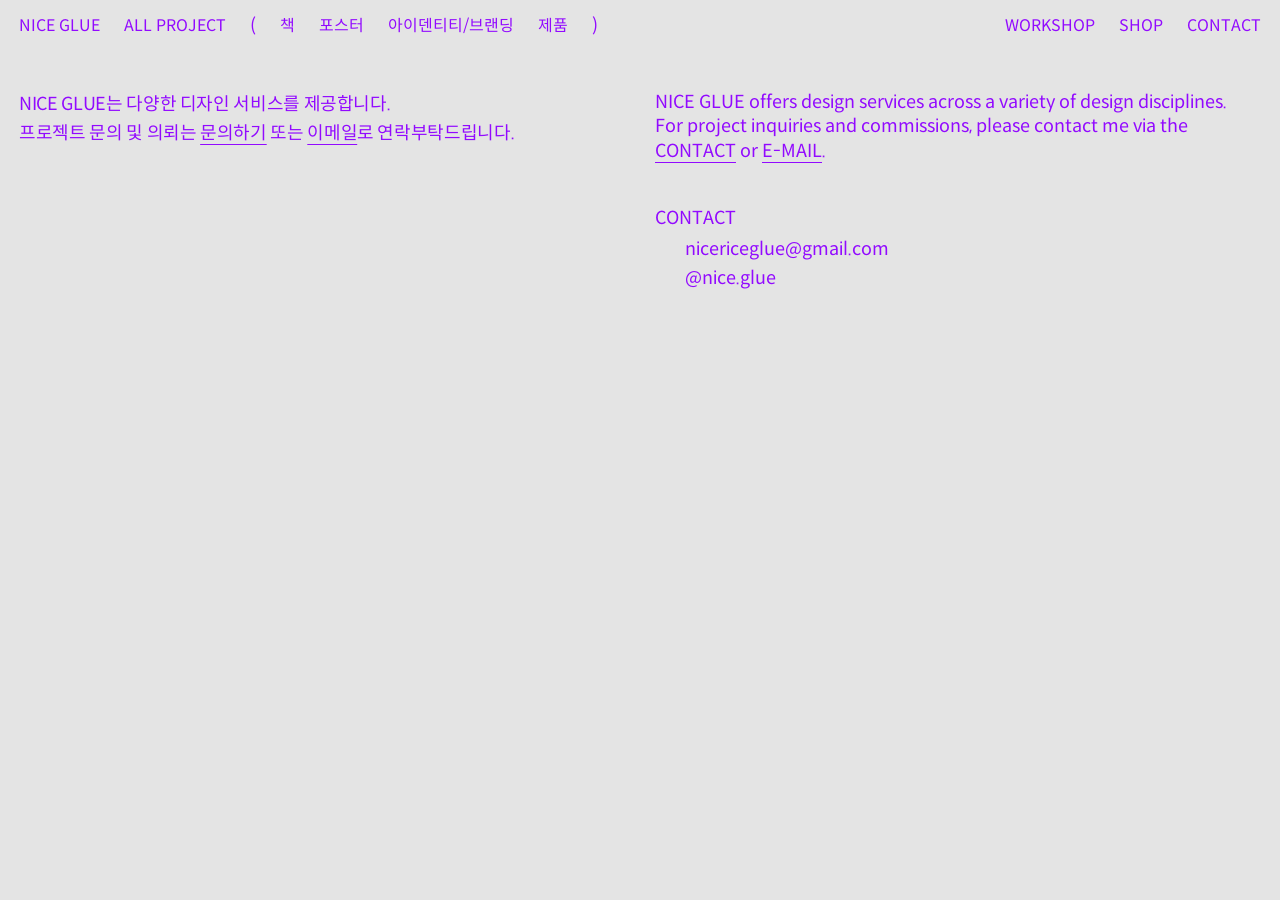
==== contact.html @ b7efc1db "." ====
<!DOCTYPE html>
<html lang="en">
<head>
<title>NICE GLUE</title>

<link rel="stylesheet" href="totalstyle.css">
<link rel="shortcut icon" href="favicon.ico">

<meta charset="utf-8"/>	
<meta name="viewport" content="width=device-width,initial-scale=1" />
<meta name="Nice glue" content="Graphic designer" /> 
<script src="/main.js" defer></script>
</head>
<body>


<div data-include="/partials/nav.html"></div>


<!-- ------- -->


<div class="about-container">

<div class="about-col ko-intro">
    <!-- KOREAN -->
    <p lang="ko">
     NICE GLUE는 다양한 디자인 서비스를 제공합니다.<br>
    프로젝트 문의 및 의뢰는 <a href="https://forms.gle/pzEoWAYitzhA1nJn9" class="underline-link" target="_blank">문의하기</a> 또는 <a href="mailto:nicericeglue@gmail.com" class="underline-link">이메일</a>로 연락부탁드립니다.
    </p>
</div>



<div class="about-col en-intro">
    <!-- ENGLISH -->
    <p>
	NICE GLUE offers design services across a variety of design disciplines.<br>
  For project inquiries and commissions, please contact me via the <a href="https://forms.gle/pzEoWAYitzhA1nJn9"class="underline-link" target="_blank">CONTACT</a> or <a href="mailto:nicericeglue@gmail.com" class="underline-link">E-MAIL</a>.
	</p>
</div>


<!-- 모바일에서반 보이는 연락처 css에서 구조 확인 -->
<div class="about-col en-contact-top">
	<dl>
	<dt><a href="https://forms.gle/pzEoWAYitzhA1nJn9" target="_blank">문의하기</a></dt>
		<dd class="row">nicericeglue@gmail.com</dd>
		<dd class="row"><a href="https://www.instagram.com/nice.glue/" target="_blank">@nice.glue</a></dd>
	</dl>
</div>


<div class="about-col en-contact-bottom">
	<dl>
	<dt><a href="https://forms.gle/pzEoWAYitzhA1nJn9" target="_blank">CONTACT</a></dt>
		<dd class="row">nicericeglue@gmail.com</dd>
		<dd class="row"><a href="https://www.instagram.com/nice.glue/" target="_blank">@nice.glue</a></dd>
	</dl>
</div>

</div>



</body>
</html>
---- totalstyle.css ----
@charset "UTF-8";

@import url('https://fonts.googleapis.com/css2?family=DM+Sans:ital,wght@0,400;0,500;0,700;1,400;1,500&display=swap');



/*@import url('https://use.typekit.net/ydt2flm.css');*/



/* Spoqa Han Sans Neo */
/* ===================== */

@font-face {
  font-family: 'Spoqa Han Sans Neo';
  src: url('/2.font/SpoqaHanSansNeo-Thin.woff2') format('woff2');
  font-weight: 100;
  font-style: normal;
  font-display: swap;
}

@font-face {
  font-family: 'Spoqa Han Sans Neo';
  src: url('/2.font/SpoqaHanSansNeo-Light.woff2') format('woff2');
  font-weight: 300;
  font-style: normal;
  font-display: swap;
}

@font-face {
  font-family: 'Spoqa Han Sans Neo';
  src: url('/2.font/SpoqaHanSansNeo-Regular.woff2') format('woff2');
  font-weight: 400;
  font-style: normal;
  font-display: swap;
}

@font-face {
  font-family: 'Spoqa Han Sans Neo';
  src: url('/2.font/SpoqaHanSansNeo-Medium.woff2') format('woff2');
  font-weight: 500;
  font-style: normal;
  font-display: swap;
}

@font-face {
  font-family: 'Spoqa Han Sans Neo';
  src: url('/2.font/SpoqaHanSansNeo-Bold.woff2') format('woff2');
  font-weight: 700;
  font-style: normal;
  font-display: swap;
}





body{
   font-size: 18px;
   padding: 0px;
   margin : 0px;

   background-color: #e4e4e4;

  /*background-color: #e6e6e6;*/


  font-family: 'Spoqa Han Sans Neo', sans-serif;
  line-height: 1.35;
  color: #920aff;
  transition-duration: 0.2s;
-webkit-font-smoothing: antialiased;
}


/* 문서 기본은 기존 영문 세팅 유지.
   한글 텍스트(ko)만 폰트/행간/자간 별도 적용 */
:lang(ko) {

  font-family: 'Spoqa Han Sans Neo', sans-serif;
  line-height: 1.4;       /* 한글은 약간 넉넉한 행간 권장 */
  letter-spacing: -0.02em; /* 한글 자간 소폭 축소 */
}




img {
max-width: 100vw;

padding: 0;
vertical-align: top;
height: auto;
}





/*작업 설명글*/
.description {
  position: fixed;
  float: left;
  width: 24.5vw;
  padding: 0px 0vw 10px 1.5vw;

}

p{
  margin: 0px 0px 15px 0px;
}

p:lang(ko) {
  word-break: keep-all;   /* 한글은 공백 단위로만 줄바꿈 */
  line-break: loose;      /* 한글 문장부호 줄바꿈 품질 개선(지원 브라우저에서) */
  overflow-wrap: anywhere;

  font-size: 18px;
  line-height: 1.6;
  letter-spacing: -0.02em;
 /* letter-spacing: 0em;*/
}



p.title{
  margin: 0px 0px 20px 0px;
  font-weight: 500;
  font-size: 27pt;
  line-height: 1.0;
  letter-spacing:-0.004em;
}

p.title:lang(ko) {
  /* 영문 27pt/line-height:1.0 맞춤 */
  font-family: 'Noto Sans KR', sans-serif;
  font-size: 27pt;
  line-height: 1.15;   /* 한글은 너무 붙지 않게 살짝 벌림 */
  letter-spacing: -0.02em;
}



p.category{
  margin: 7px 0px 7px 0px;
  font-size: 12pt

}

.line {
  border-top: 1px solid #920aff;
  margin: 0px 0px 0px 0px;

}



/*category area*/
.footer{
	position: fixed;
	bottom: 1vw;
	float: left;
  	width: 24.5vw;
  	
}


/* unvisited link */
a:link {
  color: #920aff;
/*  #6666ff;*/
  /*text-decoration: none;*/

}

/* visited link */
a:visited {
  color: #920aff;
/*  #6666ff;*/
  /*text-decoration: none;*/

}

/* mouse over link */
a:hover {
  color: yellow;
  /*text-decoration: none;*/

}

/* selected link */
/*a:active {
  color: white;

}*/




ul {
  position: fixed;
  top: 0; left: 0; right: 0;
  z-index: 3;

  /* 핵심: 한 줄 유지 */
  display: flex;
  justify-content: space-between;  /* 좌/우 그룹 양끝 정렬 */
  align-items: center;
  flex-wrap: nowrap;               /* 줄바꿈 금지 */

  margin: 0;
  padding: 0.7vw 1.5vw;
  list-style: none;

}


li {
  display: inline;

}


li a {
  display: inline-block;
  padding: 6px 0;       /* 필요시 0~6px 조정 */
  white-space: nowrap;  /* 단어 줄바꿈 금지 */
  text-decoration: none;
  font-size: 12pt;
}


.left-menu,
.right-menu {
  display: flex;
  align-items: center;
  gap: 24px;            /* 링크 간 간격 */
  flex-wrap: nowrap;    /* 줄바꿈 금지 */
  white-space: nowrap;  /* 텍스트 자체도 줄바꿈 금지 */
  width: auto;
  float: none;
  padding: 0;           /* 기존 padding 영향 제거 */
}


/*전면 작은 중앙 이미지*/
.centerimages {
  display : block;
  margin : auto;
  margin-bottom: 25px;
  width: 50%;
  
}




/*상세페이지 전면 이미지*/
.images {
  display: flex;
  float: right;
  width: 69.5vw;
  padding: 0px 1.5vw 10px 0vw;
  
}


/*절반 병렬 이미지*/
.images2 {
  float: left;
  margin-bottom: 10px;
  width: 50%;
  
}

/*1/3 병렬 이미지*/
.images3 {
  float: left;
  margin-bottom: 10px;
  width: 33.33%;
  
}

/*1/4 병렬 이미지*/
.images4 {
  float: left;
  margin-bottom: 10px;
  width: 25%;
  
}




/*섬네일 이미지 제목*/
.thumnailtitle {
  float: bottom;
  
  line-height: 0.1;
  margin-top: 0;
  margin-bottom: 0pt;
  margin-left: 0pt;
  font-weight:normal;
}



/*.about-text {

  padding: 0px 0.5vw 10px 1.5vw;

  max-width: 600px;
  position: relative;
  font-weight:normal;
}
*/


.about-container {
  display: grid;
  grid-template-columns: 1fr 1fr;
  row-gap: 10px;   /* 행 사이 간격 */
  column-gap: 30px;
  margin: 20px auto 80px;
  padding: 0 1.5vw;
}

.about-container a {
  text-decoration: none;
}

.about-container a.underline-link {
  text-decoration: underline;
  text-underline-offset: 5px;
  text-decoration-thickness: 1px;
}


.about-col {

}

/*어바웃 연혁 연도 갭 설정*/
.row {
  display: flex;
  gap: 12px;     /* 이 값으로 간격 조절 */
}



/*어바웃 리스트 행간 설정*/
.about-container dt {
  /*line-height: 3.4;*/   /* 제목은 조금 타이트 */
/*  margin-top: 28px;*/
margin-bottom: 5px;
}

.about-container dd {
  line-height: 1.6;  /* 항목은 넉넉 */
  margin-left: 30px; /*리스트 들여쓰기*/

}

/*데스크탑에서 보이지 두번째 contact 안보이게하는 코드*/
 .en-contact-top {
    display: none;
  }

.en-contact-bottom {
  grid-column: 2;
}



/* Masonry container 메인화면 그리드*/
.masonry { 
  
  display: flex;
  flex-flow: row wrap;
  justify-content: center;
  align-items: start;
  align-content: flex-start;
}



/* Masonry bricks or child elements */
.item { 
  margin: 0 5px 10px;

}

.item a{ 
  color: black;
  text-decoration: none;
}


.item a:hover {
  color: yellow;
}


/*하위영역안에서의 이미지 크기 설정*/ 
.item img{
  max-width: 100%;
  height: auto;
  display: block;
}

/*하위영역안에서 이미지 상위 컨테이너크기*/
.thumnail1 { 
 width: 120px;
 margin-bottom: 5px; 
}

.thumnail2 {  
width: 220px;
margin-bottom: 5px;
}

.thumnail3 { 
width: 320px;
margin-bottom: 5px;
}

.thumnail4 { 
width: 420px;
margin-bottom: 5px;
}

.thumnail5 { 
width: 520px;
margin-bottom: 5px;
}

.thumnail6 { 
width: 600px;
margin-bottom: 5px;
}

.grid{
  display: block;
  justify-content: center;
  align-items: center;
}

.grid:after {
  content: "";
  display: table;
  clear: both;
}


/*shop의 스타일 정의*/

body.shop-page {
  background-color: black;
  color: white;
}


body.shop-page a:link,
body.shop-page a:visited {
  color: white;  /* 평상시 색상 */
}

body.shop-page .line {
  border-top: 1px solid #ffffff; /* 흰색으로 */
}


.shop_container {
  display: grid;
  grid-template-columns: repeat(3, minmax(0, 1fr));
/*  background-color: dodgerblue;*/
  padding: 0.7vw 1.5vw;
  gap: 15px;
}

.shop_container > div {
/*margin-bottom: 15px; */
/*width: 100%;*/
/*height: auto;*/
/*background-color: red;*/
text-align: center;
}

.shop_container a { display: block; text-decoration: none; color: inherit; }
.shop_container img { display: block; width: 100%; height: auto; }



@media only screen and (max-width: 1100px){

.thumnail1, .thumnail2, .thumnail3, .thumnail4, .thumnail5, .thumnail6{ 
 width: 90vw;
 margin: 0px;
 padding: 5px;
}


.shop_container {
    grid-template-columns: 1fr;   /* 3 → 1 */
    gap: 15px;                    /* 기존 유지 */
    padding: 0.7vw 1.5vw;         /* 필요시 여백 유지/조정 */
  }


.left-menu, .right-menu { gap: 16px; }
  li a { font-size: 11pt; }

/*모바일에서 괄호안의 메뉴 안보이게하기*/
.category-group {
    display: none;
  }



.grid{
  display: grid;
  justify-content: center;
  align-items: center;
}

.images{
  float:left;
  width: 90vw;
  margin: 0px;
  padding: 5px;
  
}

.description,.footer{
  position: relative;
  float:left;
  width: 90vw;
  margin: 2vw 0px;
  padding: 5px;
  
}


.about-text{
  padding: 1.8vw 3vw;
}

 .about-container {
    display: flex;        /* grid → flex로 변경 */
    flex-direction: column;
    width: 90vw;
    gap: 10px;
  }


.en-contact-top {
  display: block;
}

.ko-intro { order: 1; }
.en-contact-top{ order: 2; }
.ko-edu   { order: 3; }
.ko-part  { order: 4; }

.en-intro { margin-top: 70px;
            order: 5; 
}
.en-edu   { order: 6; }
.en-part  { order: 7; }
.en-contact-bottom{ order: 8; }


/*about에 있는 학력부분 인덴트*/
/*.indent{
  text-indent: -0.7em;
  margin-left: 1.5em;
}
*/


/*poster-housing 부분에 있는 인덴트*/
.indent2{
  text-indent: -100px;
  /*margin-left: 0.8em;*/
  
  }
}

/* 미디어퀴리 끝 */


/* ============================= */
/* Stagger Loading Animation */
/* ============================= */

.item {
  opacity: 0;
  transform: translateY(5px);
}

.item.loaded {
  opacity: 1;
  transform: translateY(0);
  transition: opacity 0.4s ease, transform 0.4s ease;
}
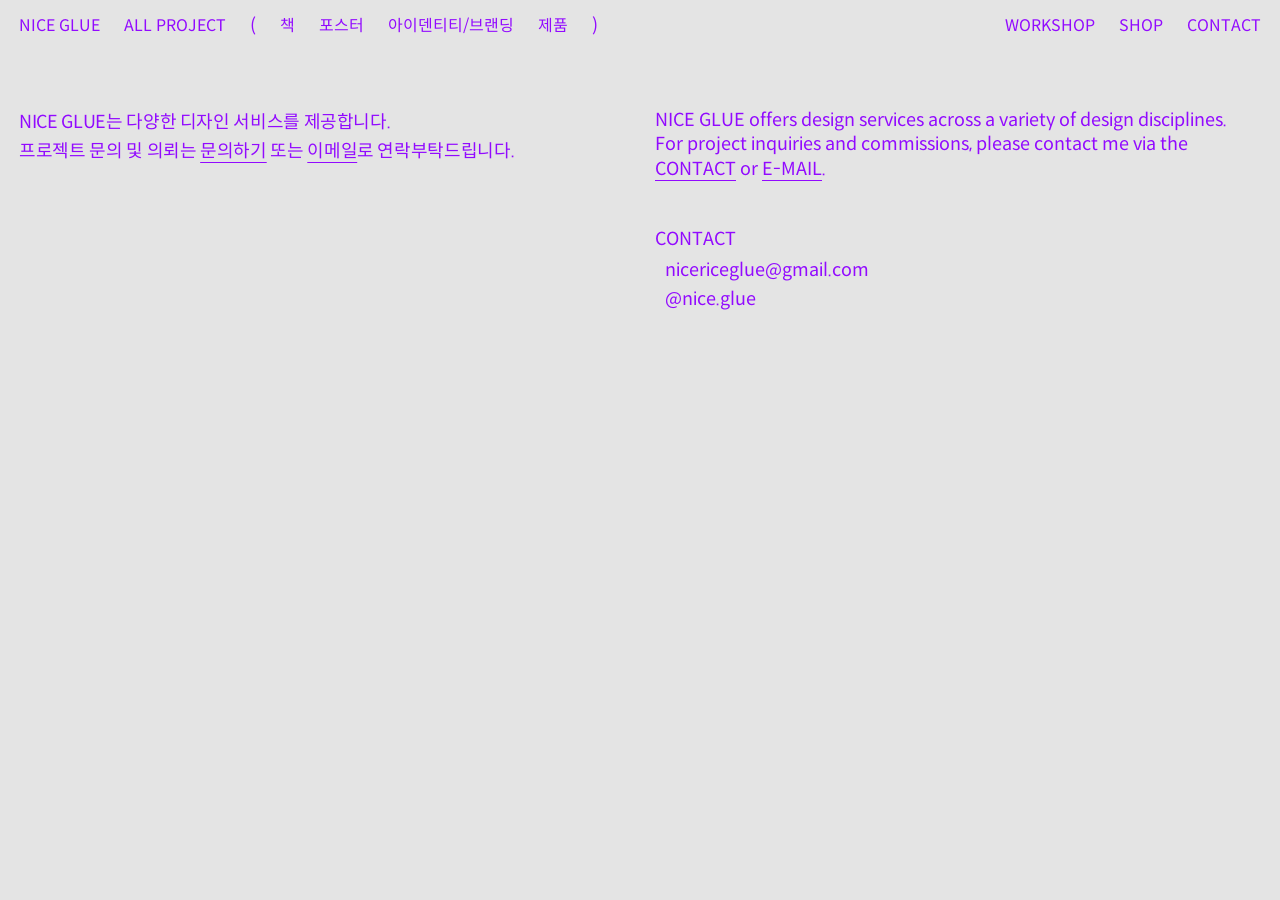
==== commit 3b164b05: "." ====
--- a/contact.html
+++ b/contact.html
@@ -9,6 +9,9 @@
 <meta charset="utf-8"/>	
 <meta name="viewport" content="width=device-width,initial-scale=1" />
 <meta name="Nice glue" content="Graphic designer" /> 
+
+<meta name="format-detection" content="telephone=no, address=no, email=no">
+
 <script src="/main.js" defer></script>
 </head>
 <body>
@@ -45,7 +48,7 @@
 <div class="about-col en-contact-top">
 	<dl>
 	<dt><a href="https://forms.gle/pzEoWAYitzhA1nJn9" target="_blank">문의하기</a></dt>
-		<dd class="row">nicericeglue@gmail.com</dd>
+		<dd class="row"><span>nicericeglue@gmail.com</span></dd>
 		<dd class="row"><a href="https://www.instagram.com/nice.glue/" target="_blank">@nice.glue</a></dd>
 	</dl>
 </div>
@@ -54,7 +57,7 @@
 <div class="about-col en-contact-bottom">
 	<dl>
 	<dt><a href="https://forms.gle/pzEoWAYitzhA1nJn9" target="_blank">CONTACT</a></dt>
-		<dd class="row">nicericeglue@gmail.com</dd>
+		<dd class="row"><span>nicericeglue@gmail.com</span></dd>
 		<dd class="row"><a href="https://www.instagram.com/nice.glue/" target="_blank">@nice.glue</a></dd>
 	</dl>
 </div>
--- a/totalstyle.css
+++ b/totalstyle.css
@@ -1,11 +1,7 @@
 @charset "UTF-8";
 
-@import url('https://fonts.googleapis.com/css2?family=DM+Sans:ital,wght@0,400;0,500;0,700;1,400;1,500&display=swap');
-
-
-
-/*@import url('https://use.typekit.net/ydt2flm.css');*/
-
+/* @import url('https://fonts.googleapis.com/css2?family=DM+Sans:ital,wght@0,400;0,500;0,700;1,400;1,500&display=swap');
+ */
 
 
 /* Spoqa Han Sans Neo */
@@ -55,6 +51,9 @@
 
 
 
+
+
+
 body{
    font-size: 18px;
    padding: 0px;
@@ -78,8 +77,7 @@
 :lang(ko) {
 
   font-family: 'Spoqa Han Sans Neo', sans-serif;
-  line-height: 1.4;       /* 한글은 약간 넉넉한 행간 권장 */
-  letter-spacing: -0.02em; /* 한글 자간 소폭 축소 */
+
 }
 
 
@@ -107,18 +105,17 @@
 }
 
 p{
-  margin: 0px 0px 15px 0px;
+
 }
 
 p:lang(ko) {
-  word-break: keep-all;   /* 한글은 공백 단위로만 줄바꿈 */
-  line-break: loose;      /* 한글 문장부호 줄바꿈 품질 개선(지원 브라우저에서) */
+  word-break: keep-all;
+  line-break: loose;
   overflow-wrap: anywhere;
 
-  font-size: 18px;
+  /* font-size: 12px; */
   line-height: 1.6;
   letter-spacing: -0.02em;
- /* letter-spacing: 0em;*/
 }
 
 
@@ -132,18 +129,16 @@
 }
 
 p.title:lang(ko) {
-  /* 영문 27pt/line-height:1.0 맞춤 */
-  font-family: 'Noto Sans KR', sans-serif;
   font-size: 27pt;
   line-height: 1.15;   /* 한글은 너무 붙지 않게 살짝 벌림 */
-  letter-spacing: -0.02em;
+  
 }
 
 
 
 p.category{
   margin: 7px 0px 7px 0px;
-  font-size: 12pt
+  font-size: 12pt;
 
 }
 
@@ -193,7 +188,6 @@
   color: white;
 
 }*/
-
 
 
 
@@ -305,16 +299,6 @@
 
 
 
-/*.about-text {
-
-  padding: 0px 0.5vw 10px 1.5vw;
-
-  max-width: 600px;
-  position: relative;
-  font-weight:normal;
-}
-*/
-
 
 .about-container {
   display: grid;
@@ -493,10 +477,16 @@
 
 @media only screen and (max-width: 1100px){
 
+  .masonry{
+    padding: 0 3vw;       /* ✅ 여백은 여기서 */
+    box-sizing: border-box;
+  }
+
 .thumnail1, .thumnail2, .thumnail3, .thumnail4, .thumnail5, .thumnail6{ 
- width: 90vw;
  margin: 0px;
- padding: 5px;
+ width: 100%;
+
+ box-sizing: border-box;
 }
 
 
@@ -507,8 +497,8 @@
   }
 
 
-.left-menu, .right-menu { gap: 16px; }
-  li a { font-size: 11pt; }
+.left-menu, .right-menu { gap: 10px; }
+  /* li a { font-size: 12px; } */
 
 /*모바일에서 괄호안의 메뉴 안보이게하기*/
 .category-group {
@@ -536,7 +526,6 @@
   float:left;
   width: 90vw;
   margin: 2vw 0px;
-  padding: 5px;
   
 }
 
@@ -546,10 +535,12 @@
 }
 
  .about-container {
-    display: flex;        /* grid → flex로 변경 */
-    flex-direction: column;
-    width: 90vw;
-    gap: 10px;
+   display: flex;
+  flex-direction: column;
+  width: 100%;
+  padding: 0 5vw;   /* 🔥 nav와 동일하게 */
+  gap: 10px;
+  box-sizing: border-box;
   }
 
 
@@ -562,7 +553,7 @@
 .ko-edu   { order: 3; }
 .ko-part  { order: 4; }
 
-.en-intro { margin-top: 70px;
+.en-intro { margin-top: 50px;
             order: 5; 
 }
 .en-edu   { order: 6; }
@@ -570,12 +561,6 @@
 .en-contact-bottom{ order: 8; }
 
 
-/*about에 있는 학력부분 인덴트*/
-/*.indent{
-  text-indent: -0.7em;
-  margin-left: 1.5em;
-}
-*/
 
 
 /*poster-housing 부분에 있는 인덴트*/
@@ -586,7 +571,76 @@
   }
 }
 
+
+
+
+/* =============================== */
+/* 📱 Phone 전용 (핵심) */
+/* =============================== */
+@media only screen and (max-width: 540px){
+
+  ul {
+    gap: clamp(6px, 1.4vw, 10px);
+    padding: 2.5vw 3vw;
+  }
+
+  li a {
+    font-size: clamp(10.5px, 3.5vw, 16px);
+    padding: 2px 0;
+    letter-spacing: -0.01em;
+  }
+
+/*모바일에서 괄호안의 메뉴 안보이게하기*/
+.category-group {
+    display: none;
+  }
+
+
+
+.about-container {
+  display: flex;
+  flex-direction: column;
+  width: 100%;
+  padding: 0 3vw;   /* 🔥 nav와 동일하게 */
+  row-gap:0px;
+  margin: 0px;
+  box-sizing: border-box;
+  font-size: 12px;
+  }
+
+
+.about-container p,
+.about-container dl,
+/* .about-container dt, */
+/* .about-container dd { */
+  margin-block: 0.45em;
+}
+
+
+
+
+/*어바웃 리스트 행간 설정*/
+.about-container dt {
+  /*line-height: 3.4;*/   /* 제목은 조금 타이트 */
+/*  margin-top: 28px;*/
+margin-bottom: 5px;
+}
+
+.about-container dd {
+  line-height: 1.6;  /* 항목은 넉넉 */
+  margin-left: 10px; /*리스트 들여쓰기*/
+
+}
+
+
+
+}
 /* 미디어퀴리 끝 */
+
+
+
+
+
 
 
 /* ============================= */
@@ -596,9 +650,11 @@
 .item {
   opacity: 0;
   transform: translateY(5px);
+  
 }
 
 .item.loaded {
+ 
   opacity: 1;
   transform: translateY(0);
   transition: opacity 0.4s ease, transform 0.4s ease;
@@ -607,9 +663,3 @@
 
 
 
-
-
-
-
-
-
